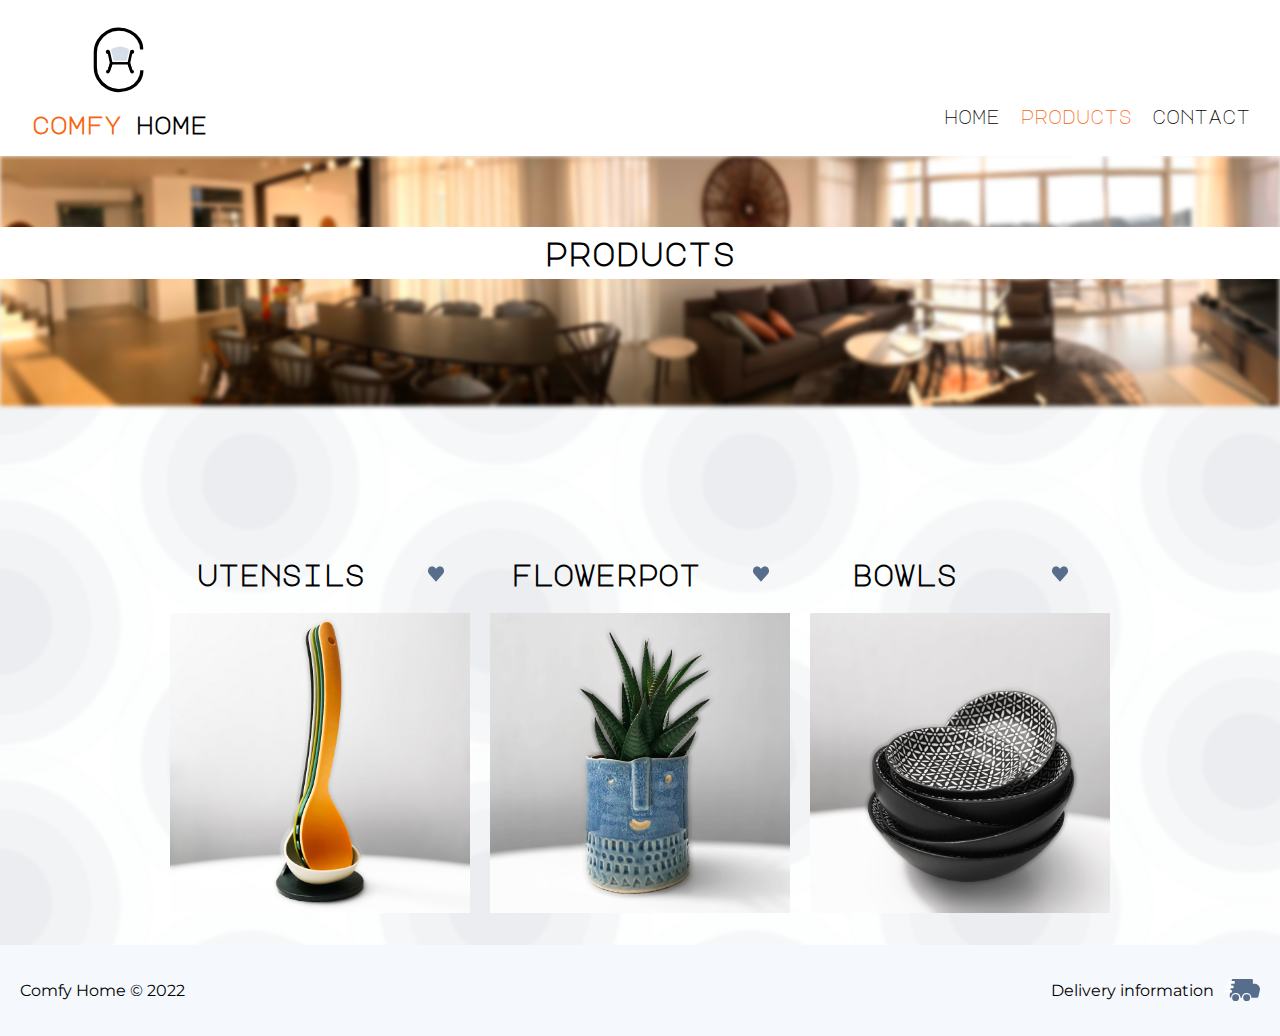
==== products.html @ ef0a9134 "added product page" ====
<!DOCTYPE html>
<html lang="en">
  <head>
    <meta charset="UTF-8" />
    <meta http-equiv="X-UA-Compatible" content="IE=edge" />
    <meta name="viewport" content="width=device-width, initial-scale=1.0" />
    <meta
      name="description"
      content="Welcome to Comfy Home here you will be able to find all the decor you need to suit your personality and style. Sofas, lamps, dining sets and much more."
    />
    <title>Comfy Home</title>
    <link rel="shortcut icon" href="assets/logo.svg" type="image/svg" />
    <link rel="preconnect" href="https://fonts.googleapis.com" />
    <link rel="preconnect" href="https://fonts.gstatic.com" crossorigin />
    <link
      href="https://fonts.googleapis.com/css2?family=Major+Mono+Display&family=Montserrat:wght@300;700&display=swap"
      rel="stylesheet"
    />
    <link rel="stylesheet" href="css/style.css" />
  </head>
  <body>
    <div class="wrapper">
      <header>
        <a href="/" class="logo-container">
          <div class="logo-img-container">
            <img src="assets/logo.svg" alt="Comfy home" />
          </div>

          <div class="logo-title"><span id="span__orange">comfy</span> <span>home</span></div>
        </a>
        <nav>
          <ul>
            <li><a href="/">home</a></li>
            <li><a href="products.html" class="active">products</a></li>
            <li>
              <a href="">contact</a>
            </li>
          </ul>
        </nav>
      </header>
      <div class="hero-section">
        <div class="intro-photo-container"></div>
        <div class="heading-container">
          <h1>products</h1>
        </div>
      </div>

      <main>
        <div class="product-categories">
          <a href="products.html" class="card">
            <div class="card-heading-container">
              <h2>utensils</h2>
              <img class="icon" src="assets/icons/favourite-icon.svg" alt="favourites heart" />
            </div>
            <div class="card-img-container">
              <img src="assets/products/spoons.jpg" alt="spoon set" />
            </div>
          </a>
          <a href="products.html" class="card">
            <div class="card-heading-container">
              <h2>flowerpot</h2>
              <img class="icon" src="assets/icons/favourite-icon.svg" alt="favourites heart" />
            </div>
            <div class="card-img-container">
              <img src="assets/products/plantpot.jpg" alt="smiling plant pot" />
            </div>
          </a>
          <a href="products.html" class="card">
            <div class="card-heading-container">
              <h2>bowls</h2>
              <img class="icon" src="assets/icons/favourite-icon.svg" alt="favourites heart" />
            </div>
            <div class="card-img-container">
              <img src="assets/products/bowlset.jpg" alt="bowls" />
            </div>
          </a>
        </div>
      </main>
    </div>

    <footer><p>Comfy Home &copy; 2022</p><span>Delivery information <img class="icon x2" src="assets/icons/delivery.svg" alt="delivery truck" /></span></footer>
  </body>
</html>
---- css/style.css ----
@import 'partials/variables.css';
@import 'partials/typography.css';
@import 'partials/layout.css';
@import 'partials/nav.css';
@import 'partials/index-content.css';
@import 'partials/products.css';
@import 'partials/card.css';
@import 'partials/about.css';
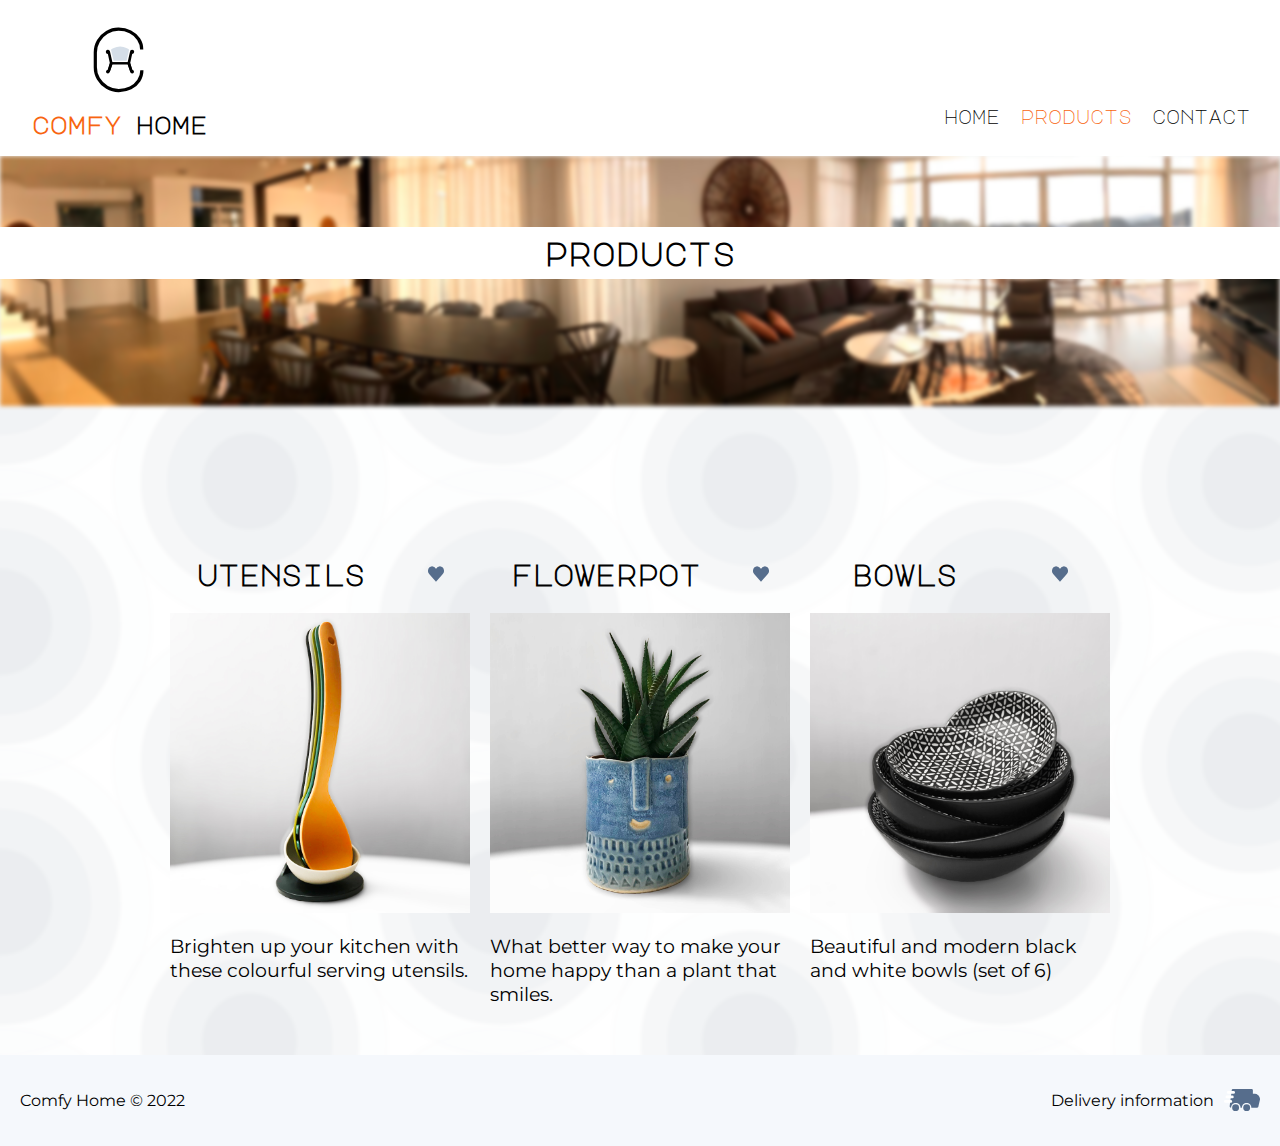
==== commit f2522e9b: "updated typography" ====
--- a/products.html
+++ b/products.html
@@ -55,6 +55,7 @@
             <div class="card-img-container">
               <img src="assets/products/spoons.jpg" alt="spoon set" />
             </div>
+            <p>Brighten up your kitchen with these colourful serving utensils.</p>
           </a>
           <a href="products.html" class="card">
             <div class="card-heading-container">
@@ -64,6 +65,7 @@
             <div class="card-img-container">
               <img src="assets/products/plantpot.jpg" alt="smiling plant pot" />
             </div>
+            <p>What better way to make your home happy than a plant that smiles.</p>
           </a>
           <a href="products.html" class="card">
             <div class="card-heading-container">
@@ -73,6 +75,7 @@
             <div class="card-img-container">
               <img src="assets/products/bowlset.jpg" alt="bowls" />
             </div>
+            <p>Beautiful and modern black and white bowls (set of 6)</p>
           </a>
         </div>
       </main>
